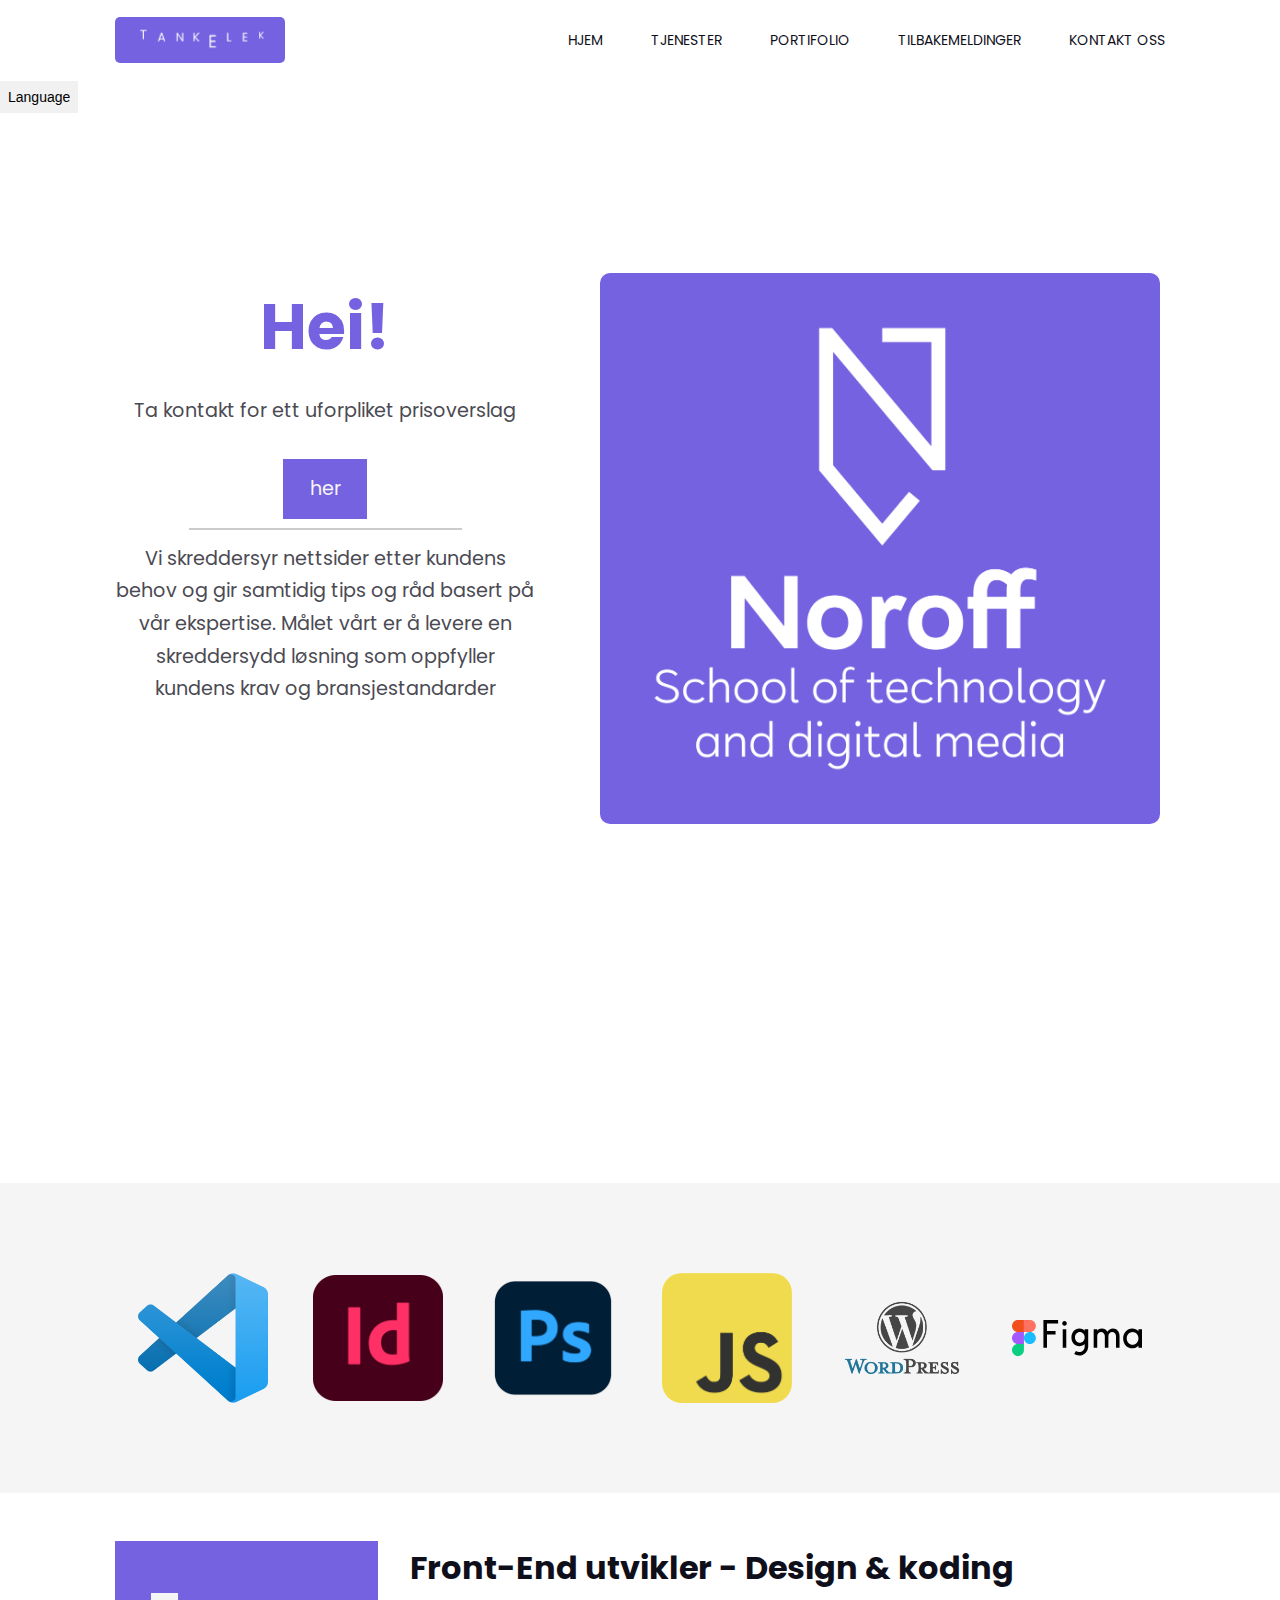
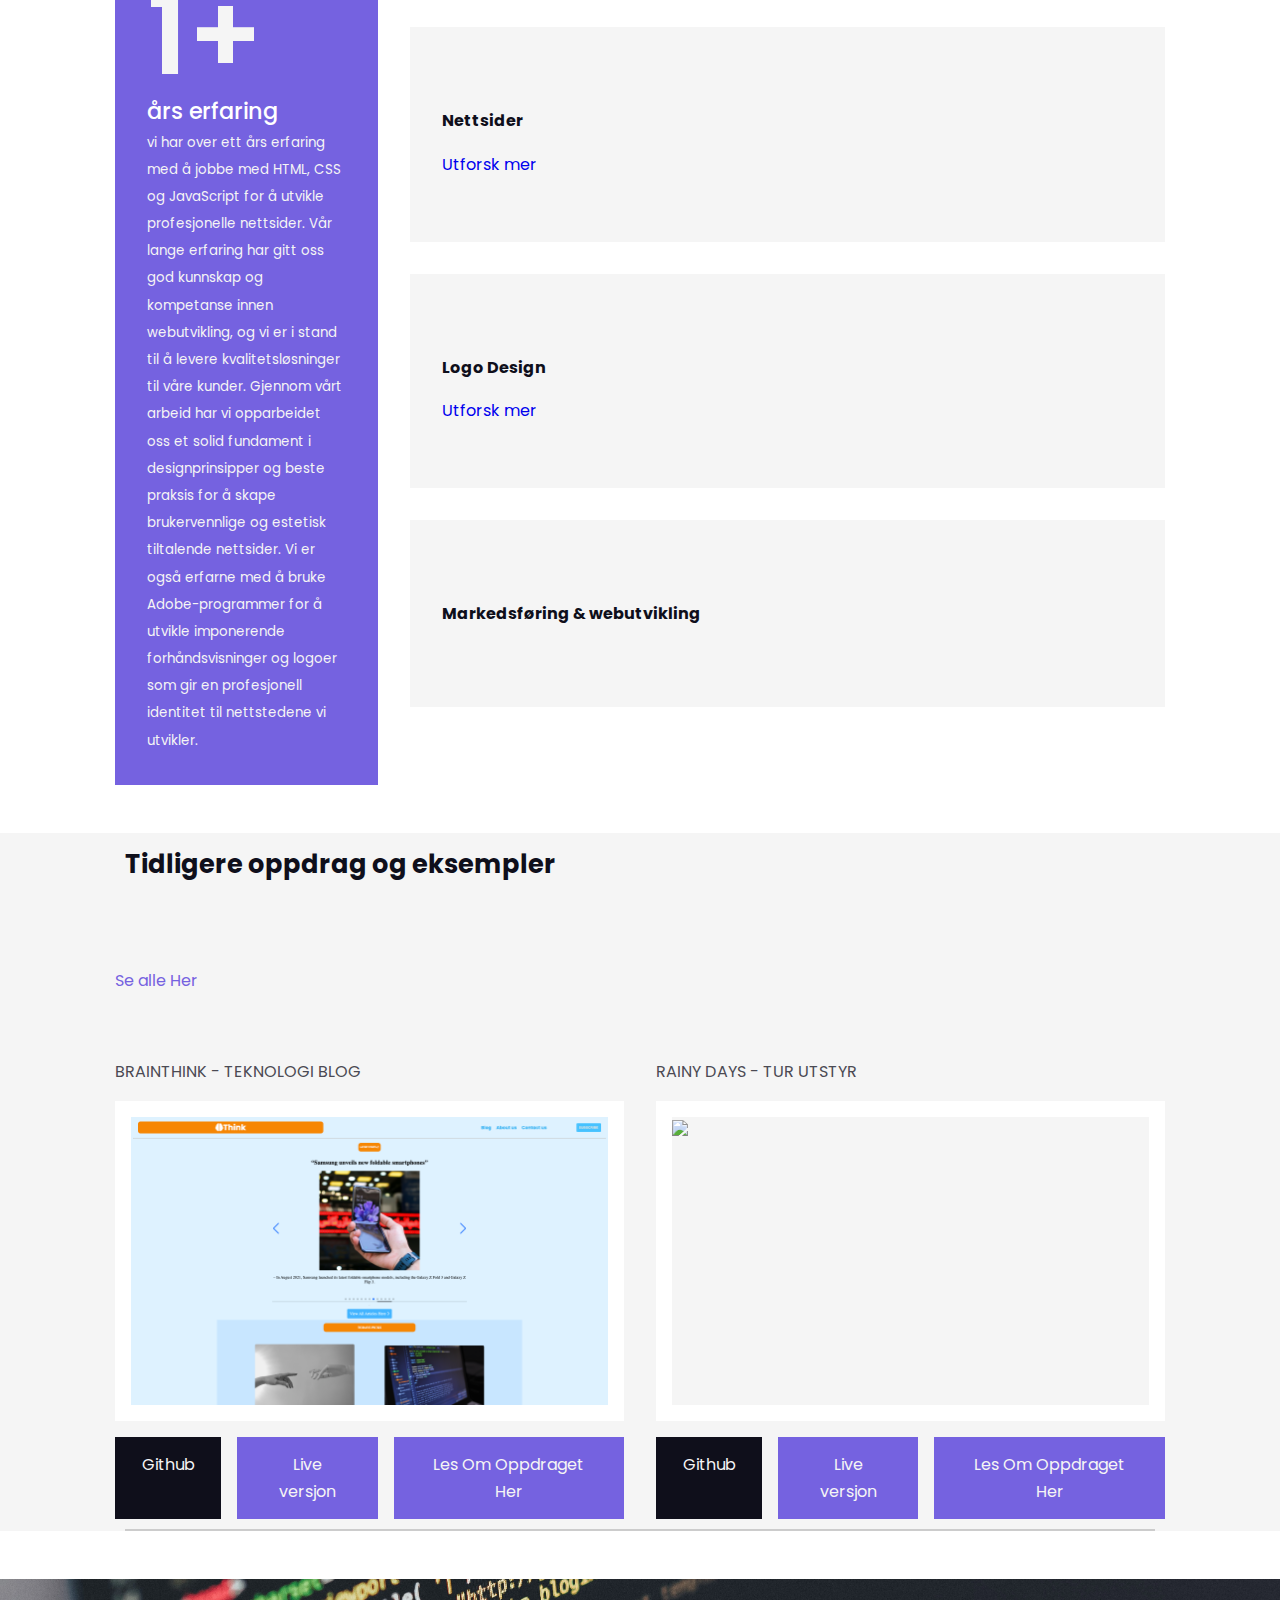
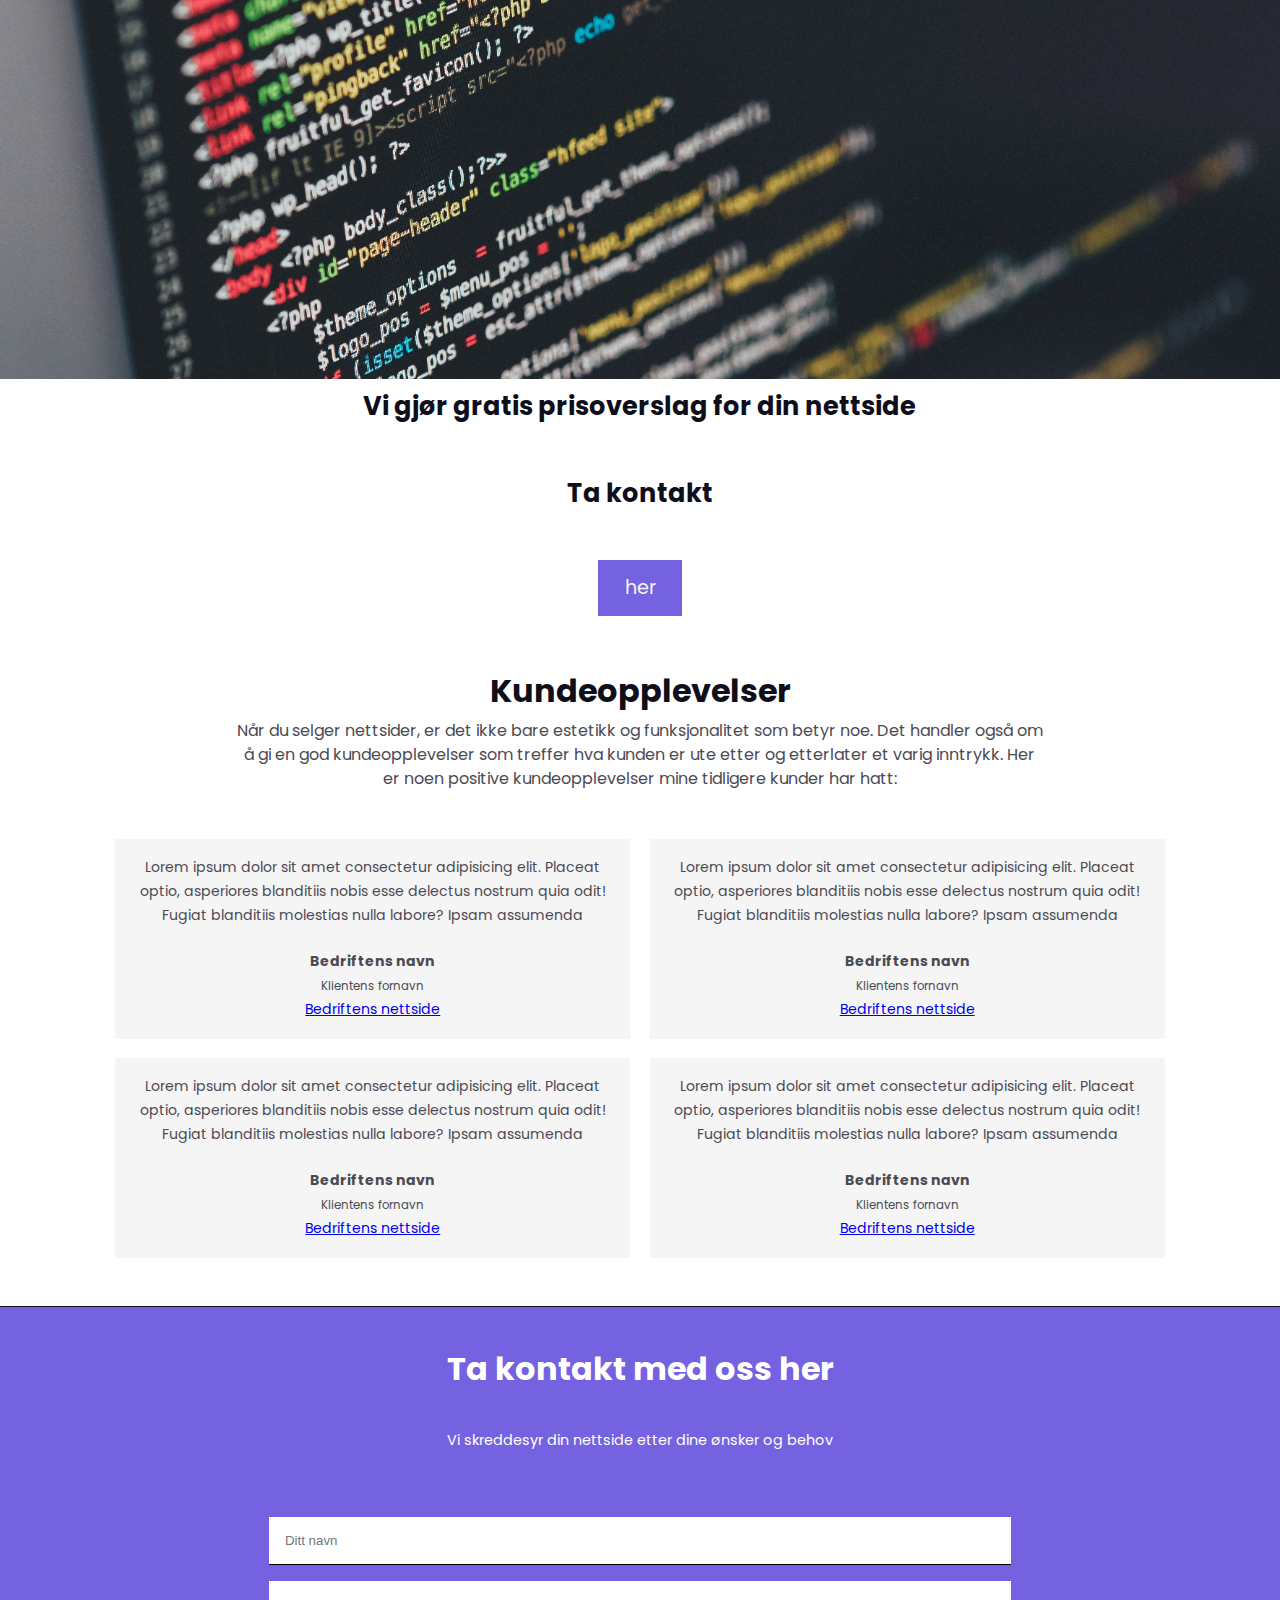
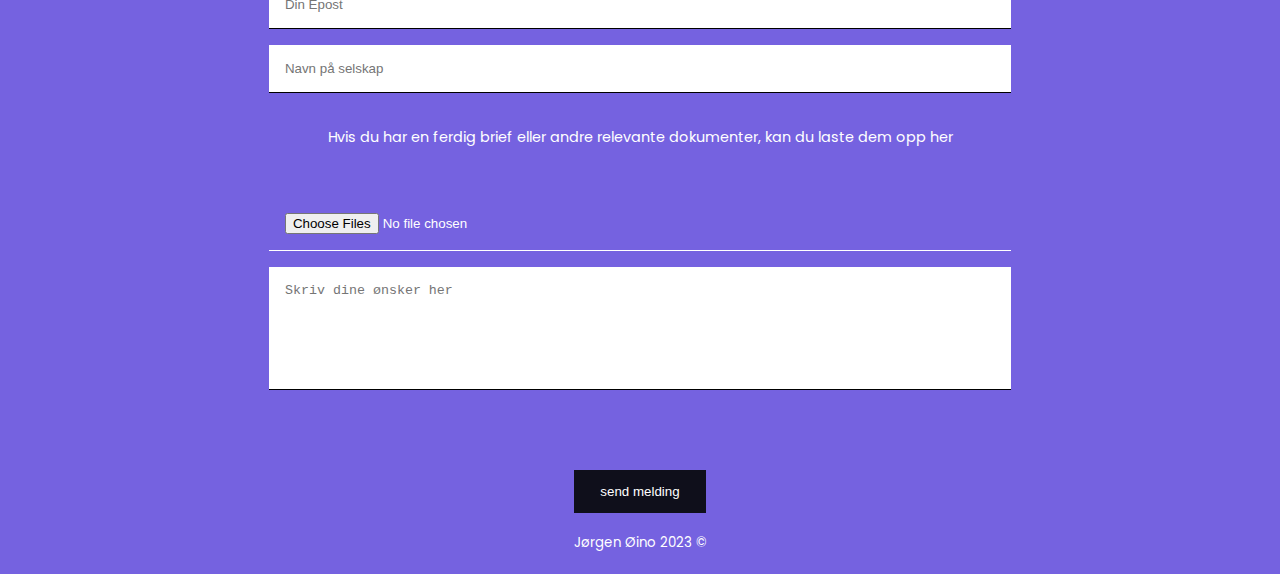
==== index.html @ ba083100 "init" ====
<!DOCTYPE html>
<html lang="no">
  <head>
    <meta charset="UTF-8" />
    <meta http-equiv="X-UA-Compatible" content="IE=edge" />
    <meta name="viewport" content="width=device-width, initial-scale=1.0" />
    <title>JO NorOff 2023- Portefølje</title>
    <link rel="stylesheet" href="src/css/style.css" />
    <link rel="shortcut icon" href="/img/computerdesign.svg" />
    <!--Icons CDN-->
    <link
      rel="stylesheet"
      href="https://unicons.iconscout.com/release/v2.1.6/css/unicons.css"
    />

    <!--FLAGS icon CDN-->
    <link
      rel="stylesheet"
      href="https://cdn.jsdelivr.net/gh/lipis/flag-icons@6.6.6/css/flag-icons.min.css"
    />

    <!--Google fonts-->
    <link rel="preconnect" href="https://fonts.googleapis.com" />
    <link rel="preconnect" href="https://fonts.gstatic.com" crossorigin />
    <link
      href="https://fonts.googleapis.com/css2?family=Poppins:ital,wght@0,400;0,700;0,900;1,300&display=swap"
      rel="stylesheet"
    />

    <link
      href="https://fonts.googleapis.com/css?family=Roboto"
      rel="stylesheet"
    />
  </head>
  <body>
    <nav>
      <div class="container nav_container">
        <a href="index.html" class="nav_logo">
          <img src="img/LOGO1.png" width="100px" alt="" />
        </a>

        <ul class="nav_menu">
          <li><a href="index.html">HJEM</a></li>
          <li><a href="#services">TJENESTER</a></li>
          <li><a href="#portifolio">PORTIFOLIO</a></li>
          <li><a href="#testimonials">TILBAKEMELDINGER</a></li>
          <li><a href="#contact">KONTAKT OSS</a></li>
        </ul>

        <button id="open-menu-btn"><i class="uil uil-bars"></i></button>
        <button id="close-menu-btn"><i class="uil uil-multiply"></i></button>
      </div>
    </nav>

    <div class="language">
      <div class="dropdown">
        <button class="dropbtn">Language</button>
        <div class="dropdown-content">
          <a href="index.html"
            >No
            <img src="/img/norwayflag.png" alt="" />
          </a>
          <a href="english.html"
            >Eng
            <img src="/img/englishflag.png" alt="" />
          </a>
        </div>
      </div>
    </div>
    <header>
      <div class="container header_container">
        <div class="header_left">
          <h3>Hei!</h3>
          <p>Ta kontakt for ett uforpliket prisoverslag</p>
          <a href="#contact" class="btn btn-primary btn-1g"
            >her <i class="uil uil-arrow-right"></i
          ></a>
          <hr />
          <p>
            Vi skreddersyr nettsider etter kundens behov og gir samtidig tips og
            råd basert på vår ekspertise. Målet vårt er å levere en skreddersydd
            løsning som oppfyller kundens krav og bransjestandarder
          </p>
        </div>

        <div class="header_right">
          <div class="header_image">
            <img src="img/headerimg1.png" alt="Homepage bakgrunn" />
          </div>

          <ul class="header_socials">
            <li>
              <a href="https://www.instagram.com/jorgenoino/" target="_blank"
                ><i class="uil uil-instagram"></i
              ></a>
            </li>
            <li>
              <a href="https://github.com/joroinnoroff/" target="_blank"
                ><i class="uil uil-github"></i
              ></a>
            </li>
            <li>
              <a href="https://adobe.com" target="_blank"
                ><i class="uil uil-adobe"></i
              ></a>
            </li>
          </ul>
        </div>
      </div>
    </header>
    <!--END OF NAVBAR - END OF HEADER-->
    <section id="companies">
      <div class="container companies_container">
        <span><img src="img/companies3.png" alt="" /></span>
        <span><img src="img/indesign.png" alt="" /></span>
        <span><img src="img/companies4.png" alt="" /></span>
        <span
          ><img class="companies_container-r" src="img/companies7.png" alt=""
        /></span>
        <span><img src="img/companies6.png" alt="" /></span>
        <span><img src="img/companies5.svg" alt="" /></span>
      </div>
    </section>

    <!--END OF COMPANIES -->

    <!--EDUCATION SECTION-->
    <section id="services">
      <div class="container services_container">
        <div class="services_left">
          <h1>1+</h1>
          <h4>års erfaring</h4>
          <small
            >vi har over ett års erfaring med å jobbe med HTML, CSS og
            JavaScript for å utvikle profesjonelle nettsider. Vår lange erfaring
            har gitt oss god kunnskap og kompetanse innen webutvikling, og vi er
            i stand til å levere kvalitetsløsninger til våre kunder. Gjennom
            vårt arbeid har vi opparbeidet oss et solid fundament i
            designprinsipper og beste praksis for å skape brukervennlige og
            estetisk tiltalende nettsider. Vi er også erfarne med å bruke
            Adobe-programmer for å utvikle imponerende forhåndsvisninger og
            logoer som gir en profesjonell identitet til nettstedene vi
            utvikler.</small
          >
        </div>

        <div class="services_right">
          <h2>Front-End utvikler - Design & koding</h2>

          <div class="services_cards">
            <div class="services_card">
              <span class="services_card-icon"
                ><i class="uil uil-layers-alt"></i
              ></span>
              <h5>Nettsider</h5>
              <a href="websites.html"
                >Utforsk mer <i class="uil uil-arrow-right"></i
              ></a>
            </div>

            <div class="services_card">
              <span class="services_card-icon"
                ><i class="uil uil-browser"></i
              ></span>
              <h5>Logo Design</h5>
              <a href="logodesign.html"
                >Utforsk mer <i class="uil uil-arrow-right"></i
              ></a>
            </div>

            <div class="services_card">
              <span class="services_card-icon"
                ><i class="uil uil-lightbulb"></i
              ></span>
              <h5>Markedsføring & webutvikling</h5>
            </div>
          </div>
        </div>
      </div>
    </section>
    <!--END OF SERVICES-->

    <section id="portifolio">
      <div class="container portifolio_container">
        <div class="portfolio_head">
          <h3>Tidligere oppdrag og eksempler</h3>
          <a href="websites.html"
            >Se alle Her <i class="uil uil-arrow-right"></i
          ></a>
        </div>

        <div class="portfolio_projects">
          <article class="portfolio_project">
            <div class="title">BrainThink - Teknologi Blog</div>
            <span class="portfolio_project-image"
              ><img src="/img/Portifolio3.png"
            /></span>
            <div class="portfolio_cta">
              <a
                href="https://github.com/joroinnoroff/jorgenblogsemesterproject"
                class="btn"
                target="_blank"
                >Github<i class="uil uil-github"></i
              ></a>
              <a
                href="https://jovial-boba-b2fa69.netlify.app/"
                class="btn btn-primary"
                target="_blank"
                >Live versjon<i class="uil uil-browser"></i
              ></a>
              <a href="brainthink.html" class="btn btn-primary"
                >Les Om Oppdraget Her<i class="uil uil-clipboard-notes"></i>
              </a>
            </div>
          </article>

          <article class="portfolio_project">
            <div class="title">Rainy Days - Tur utstyr</div>
            <span class="portfolio_project-image"
              ><img src="./img/rainydayshpstil.png"
            /></span>
            <div class="portfolio_cta">
              <a
                href="https://github.com/joroinnoroff/rainydaysapifetch"
                class="btn"
                target="_blank"
                >Github<i class="uil uil-github"></i
              ></a>
              <a
                href="https://heartfelt-tulumba-4848af.netlify.app/index.html"
                class="btn btn-primary"
                target="_blank"
                >Live versjon<i class="uil uil-browser"></i
              ></a>
              <a href="rainydays.html" class="btn btn-primary"
                >Les Om Oppdraget Her <i class="uil uil-clipboard-notes"></i
              ></a>
            </div>
          </article>
        </div>

        <hr />
      </div>
    </section>
    <!--END OF PORTIFOLIO-->

    <section id="testimonials">
      <div class="imgcon">
        <span><img src="img/code.jpg" height="400px" alt="" /></span>
      </div>
      <h3 class="lead">Vi gjør gratis prisoverslag for din nettside</h3>
      <h3 class="lead">Ta kontakt</h3>
      <a href="#contact " class="btn btn-primary btn-1g lead" id="her"
        >her <i class="uil uil-arrow-right"></i
      ></a>
      <h2>Kundeopplevelser</h2>
      <p class="lead">
        Når du selger nettsider, er det ikke bare estetikk og funksjonalitet som
        betyr noe. Det handler også om å gi en god kundeopplevelser som treffer
        hva kunden er ute etter og etterlater et varig inntrykk. Her er noen
        positive kundeopplevelser mine tidligere kunder har hatt:
      </p>
      <div class="container testimonials_container">
        <article class="testimonial">
          <p>
            Lorem ipsum dolor sit amet consectetur adipisicing elit. Placeat
            optio, asperiores blanditiis nobis esse delectus nostrum quia odit!
            Fugiat blanditiis molestias nulla labore? Ipsam assumenda
          </p>

          <div class="testimonial_client">
            <span class="avatar">
              <i class="uil uil-star"></i>
              <i class="uil uil-star"></i>
              <i class="uil uil-star"></i>
              <i class="uil uil-star"></i>
            </span>
            <div class="testimonial_work">
              <p><b>Bedriftens navn</b></p>
              <small>Klientens fornavn</small>
            </div>
            <a href="#">Bedriftens nettside</a>
          </div>
        </article>

        <article class="testimonial">
          <p>
            Lorem ipsum dolor sit amet consectetur adipisicing elit. Placeat
            optio, asperiores blanditiis nobis esse delectus nostrum quia odit!
            Fugiat blanditiis molestias nulla labore? Ipsam assumenda
          </p>

          <div class="testimonial_client">
            <span class="avatar">
              <i class="uil uil-star"></i>
              <i class="uil uil-star"></i>
              <i class="uil uil-star"></i>
              <i class="uil uil-star"></i>
            </span>
            <div class="testimonial_work">
              <p><b>Bedriftens navn</b></p>
              <small>Klientens fornavn</small>
            </div>
            <a href="#">Bedriftens nettside</a>
          </div>
        </article>

        <article class="testimonial">
          <p>
            Lorem ipsum dolor sit amet consectetur adipisicing elit. Placeat
            optio, asperiores blanditiis nobis esse delectus nostrum quia odit!
            Fugiat blanditiis molestias nulla labore? Ipsam assumenda
          </p>

          <div class="testimonial_client">
            <span class="avatar">
              <i class="uil uil-star"></i>
              <i class="uil uil-star"></i>
              <i class="uil uil-star"></i>
              <i class="uil uil-star"></i>
            </span>
            <div class="testimonial_work">
              <p><b>Bedriftens navn</b></p>
              <small>Klientens fornavn</small>
            </div>
            <a href="#">Bedriftens nettside</a>
          </div>
        </article>

        <article class="testimonial">
          <p>
            Lorem ipsum dolor sit amet consectetur adipisicing elit. Placeat
            optio, asperiores blanditiis nobis esse delectus nostrum quia odit!
            Fugiat blanditiis molestias nulla labore? Ipsam assumenda
          </p>

          <div class="testimonial_client">
            <span class="avatar">
              <i class="uil uil-star"></i>
              <i class="uil uil-star"></i>
              <i class="uil uil-star"></i>
              <i class="uil uil-star"></i>
            </span>
            <div class="testimonial_work">
              <p><b>Bedriftens navn</b></p>
              <small>Klientens fornavn</small>
            </div>
            <a href="#">Bedriftens nettside</a>
          </div>
        </article>
      </div>
    </section>
    <!--END OF REVIEWS-->

    <footer>
      <!--Contact section-->
      <section id="contact">
        <div class="container contact_container">
          <div class="container contact_left">
            <h2>Ta kontakt med oss her</h2>
            <p>Vi skreddesyr din nettside etter dine ønsker og behov</p>
            <ul class="contact_socials">
              <li>
                <a href="https://www.instagram.com/jorgenoino/" target="_blank"
                  ><i class="uil uil-instagram contact_socialsi"></i
                ></a>
              </li>
              <li>
                <a href="https://github.com/joroinnoroff/" target="_blank"
                  ><i class="uil uil-github contact_socialsi"></i
                ></a>
              </li>
              <li>
                <a href="https://adobe.com" target="_blank"
                  ><i class="uil uil-adobe contact_socialsi"></i
                ></a>
              </li>
            </ul>
          </div>
          <form id="js-form" action="" method="POST">
            <input
              type="text"
              name="name"
              placeholder="Ditt navn"
              required
              id="js-name"
            />
            <input
              type="mail"
              name="email"
              placeholder="Din Epost"
              required
              id="js-email"
            />

            <input
              type="text"
              name="company"
              placeholder="Navn på selskap"
              required
            />
            <p>
              Hvis du har en ferdig brief eller andre relevante dokumenter, kan
              du laste dem opp her
            </p>
            <input
              id="kontakt-Clientfiles--1438282865"
              multiple=""
              name="d419fdcd"
              type="file"
            />
            <textarea
              name="message"
              id=""
              cols="30"
              rows="6"
              placeholder="Skriv dine ønsker her"
              required
            ></textarea>
            <p id="js-success-message"></p>
            <button type="submit" class="btn send-btn">
              send melding<i class="uil uil-arrow-right"></i>
            </button>
          </form>
        </div>
      </section>

      <small> Jørgen Øino 2023 &copy; </small>
    </footer>

    <script>
      const nameInput = document.getElementById("js-name");
      const emailInput = document.getElementById("js-email");
      const form = document.getElementById("js-form");
      const successMessage = document.getElementById("js-success-message");
      const sendButton = document.querySelector(".send-btn");

      const nameRegex = /^[a-zA-Z]{2,}$/;
      const emailRegex = /^[^\s@]+@[^\s@]+\.[^\s@]+$/;

      form.addEventListener("submit", (event) => {
        event.preventDefault();

        const nameValue = nameInput.value.trim();
        const emailValue = emailInput.value.trim();

        if (!nameRegex.test(nameValue)) {
          nameInput.classList.add("invalid");
          successMessage.textContent = "Navnet må være minst to bokstaver.";
        } else {
          nameInput.classList.remove("invalid");
          successMessage.textContent =
            "Takk for at du kontakter oss! Vi svarer så raskt som mulig på oppgitt Epost.";
          form.reset();
          sendButton.classList.add("success");
        }

        if (!emailRegex.test(emailValue)) {
          emailInput.classList.add("invalid");
          successMessage.textContent = "Feil med Epost.";
        } else {
          emailInput.classList.remove("invalid");
        }

        successMessage.style.display = "block";

        if (nameRegex.test(nameValue) && emailRegex.test(emailValue)) {
          // Valid form, submit using AJAX
          const formData = new FormData(form);
          fetch(form.action, {
            method: form.method,
            body: formData,
          })
            .then((response) => {
              // Handle the response as needed
              console.log("Form submitted successfully");
            })
            .catch((error) => {
              // Handle any errors
              console.error("An error occurred during form submission", error);
            });
        }
      });
    </script>
    <script src="main.js"></script>
  </body>
</html>
---- src/css/style.css ----
/*TESTING CODE */
 .language {
  position: relative;
  display: inline-block;
  z-index: 3;
  margin-top: 81px;
}

.dropbtn {
  background-color: #f1f1f1;
  color: #000;
  padding: 8px;
  font-size: 14px;
  border: none;
  cursor: pointer;
}

.dropdown-content {
  display: none;
  position: absolute;
  min-width: 160px;
  z-index: 1;
}

.dropdown-content a {
  color: #000;
  padding: 12px 16px;
  text-decoration: none;
  display: block;
}
.dropdown-content a img{
  object-fit: contain;
  width: 50px;
  height: auto;
}

.dropdown-content a:hover {
  background-color: #ddd;
}

.dropdown:hover .dropdown-content {
  display: block;
}

.dropdown:hover .dropbtn {
  background-color: #ccc;
}



*{
  margin: 0%;
  padding: 0%;
  border: 0;
  outline: 0;
  text-decoration: none;
  list-style: none;
  box-sizing: border-box;
}

:root{
  --color-primary: #7562e0;
  --color-primary-variant: rgba(102, 0, 255, 0.2);
  --color-white: #fff;
  --color-light: #f5f5f5;
  --color-black: #0f0f1b;
  --color-dark: #4b4a53;
  --container-width-lg: 82%;
  --container-width-md: 90%;
  --container-width-sm: 92%;
}


.header_image{
  width: 560px;
  height: auto;
}
html{
  scroll-behavior: smooth;
}

body{
  font-family: 'Poppins', sans-serif;
  font-weight: 400;
  color: var(--color-dark);
  line-height: 1.7;
}

h1,
h2,
h3,
h4,
h5{
  color: var(--color-black);
  
}

h1{
  font-size: 4.4rem;
  line-height: 1.1;
}
h2{
  font-size: 2rem;
}
h3{
  font-size: 1.6rem;
}
h4{
  font-size: 1.4rem;
}
h5{
  font-size: 1rem;
}

.lead{
  width: 63%;
  line-height: 1.5;
  margin: 0 auto 3rem;
  text-align: center;
}

img{
  width: 100%;
  object-fit: cover;
}

.container {
  width: var(--container-width-lg);
  max-width: 1800px;
  margin:0 auto;
}

section{
  
  margin: 3rem 0;
}

.btn{
  background: var(--color-black);
  color: var(--color-light);
  display: inline-block;
  width: fit-content;
  padding: 0.8rem 1.6rem;
  border: 1px solid transparent;
  cursor: pointer;
  transition: 400ms;
  text-align: center;
}
.btn:hover{
  background-color: var(--color-light);
  color: var(--color-black);
  border: 1px solid var(--color-primary)
}


.btn-primary{
  background-color: var(--color-primary);
  color: var(--color-light);
}
.btn-primary:hover{
  border-color: var(--color-primary);
  background: var(--color-light);
  color: var(--color-primary);
}

.btn-1g{
  padding: 1.1 rem 2rem;
  font-size: 1.2rem;

}
#her{
  display: flex;
  text-align: center;
    align-items: center;
    justify-content: center;
}
/*Nav bar */
nav {
  width: 100%;
  height: 5rem;
  background-color: var(--color-white);
  display: grid;
  place-items: center;
  position: fixed;
  z-index: 2;
}
/* CHANGES NAV BAR STYLES ON SCROLL WITH JAVA */ 
.window-scroll{
  background-color: var(--color-black);
  box-shadow: 0 1.5rem 1.5rem rgba(36, 0, 64, 0.2);
}

.window-scroll a{
  color: var(--color-white);
}
.window-scroll .nav_logo h3{
  color: var(--color-white);
}
nav a{
  color: var(--color-black);
  font-size: 14px;
  transition: 400ms;
}
nav a:hover{
  color: var(--color-primary);
}
.nav_container{
  display: flex;
  justify-content: space-between;
  align-items: center;
}
/* Open and Close buttons for tablets and phones */ 
nav button{
  display: none;
}
.nav_menu{
  display: flex;
  align-items: center;
  gap: 3rem;
}

.nav_logo{
  background-color: var(--color-primary);
  border-radius: 5px;
  display: flex;
  width: 170px;
}
.nav_logo img{
  width: 175px;
}



/* NAV SECTION ^*/

/* ========== HEADER */ 

header{
  height: 110vh;
  position: relative;
  top: 10rem;
  display: grid;
  place-items: center;
  overflow: hidden;
  text-align: center;

}
.header_container{
  display: grid;
  grid-template-columns: 40% 60%;
  height: 100%;
  gap: 30px;
}
.header_container hr{
  border: 1px solid #ccc;
  margin: 9px;
  width: 65%;
}
.header_image img{
  background-color: var(--color-primary);
  padding: 50px;
  border-radius: 10px;
}
.header_left{
  display: flex;
  align-items: center;
  height: 100%;
  flex-direction: column;
}

.header_left h3{
  color: var(--color-primary);
  margin-bottom: 0.6rem;
  font-size: 4rem;
}

.header_left p{
  margin: .2rem 0 2rem;
  font-size: 1.2rem;
  text-align: center;
}
.header_right{
  position: relative;
  height: 100%;
  align-items: center;
  display: flex;
  /* justify-content: center; */
  flex-direction: column;
}
.header_socials{
  position: relative;
  display: flex;
  align-items: center;
  justify-content: center;
}
.header_socials i{
  font-size: 2rem;
}
.header_socials a{
  color: var(--color-primary);
  transition: 400ms;
}

.header_socials a:hover{
  color: var(--color-black);
}
.header_right-bg{
  width: 70rem;
  height: 70rem;
  border-radius: 50%;
  position: absolute;
  right: -30rem;
  bottom: -30rem;
}
/** COMPANIES **/
.companies_container{
  
  width: 90%;
}

.companies_container span{
  height: 10rem;
  display: grid;
  place-items: center;
  grid-template-columns: 1fr;
}


#companies{
   padding: 75px;
  margin-top: 5rem;
  background-color: var(--color-light);
}
.companies_container-r{
  border-radius: 20px;
}
 
.companies_container{
  display: grid;
  grid-template-columns: repeat(6, 1fr);
  gap: 2rem;
  align-items: center;
}
.companies_container span{
  padding: .4rem;
}

/* ========== Services */ 


.services_container{
  display: grid;
  grid-template-columns: 25% auto;
  gap: 2rem;
  
}

.services_left{
  background-color: var(--color-primary);
  padding: 2rem;
  color: var(--color-light);
}
.services_left h1{
  font-size: 7rem;
  font-weight: 600;
  color: var(--color-light);
}
.services_left h4{
  line-height: 1.4;
  font-weight: 500;
  color: var(--color-white);
}

.services_right h2{
  margin-bottom: 2rem;
}
.services_cards{
  display: grid;
  grid-template-columns: repeat(3,1fr);
  gap: 2rem;
}

.services_card{
  background: var(--color-light);
  padding: 4rem 2rem;
  transition: 400ms;

}

.services_card:hover{
  background-color: var(--color-primary);
  color: var(--color-white);
}

.services_card:hover *{
  color: var(--color-white);
  transition: 400ms;
}

.services_card-icons{
  font-size: 2rem;
}
.services_card h5{
  margin: 1rem 0;
}


/* ========== PORTFOLIO SECTION */ 

#portifolio{
  background: var(--color-light);

}
.title{
  text-transform: uppercase;
}
.portfolio_head{
  display: flex;
  justify-content: space-between;
  gap: 3rem;
}

.portfolio_head h3{
  width: 25%;
}

.portfolio_head-right{
  width: 49%;
}

.portfolio_head a{
  margin-top: 1.4rem;
  display: inline-block;
  color: var(--color-primary);
  transition: 400ms;
}
.portfolio_head a:hover{
  margin-left: 1rem;
}

.portfolio_projects{
  margin-top: 4rem;
  display: grid;
  grid-template-columns: 1fr 1fr;
  gap: 2rem;
}
.portfolio_project{
  display: flex;
  flex-direction: column;
  align-items: space-between;
  gap: 1rem;
}
.portfolio_project-image{
  height: 20rem;
  display: block;
  border: 1rem solid var(--color-white);
  overflow: hidden;
  box-shadow: 0 0 1.6rem var
  (var(--color-primary-variant));
  transition: all 600ms ease;
}


.portfolio_project-image:hover{
  box-shadow: none;
}

.portfolio_project-image img{
  transform: 0;
  transition: 12s;
}

.portfolio_cta{
  display: flex;
  gap: 1rem;
}
.portfolio_project-image:hover img{
  transform: translateY(calc(-100% + 18rem));
}
hr{
  border: 1px solid #ccc;
  margin: 10px;
}




 




/* ========== TESTIMONIALS SECTION */ 

#testimonials h2{
  text-align: center;
}

.testimonials_container{
  display: grid;
  grid-template-columns: 1fr 1fr ;
  gap: 1.2rem;
  text-align: center;
}

.testimonial{
  display: flex;
  flex-direction: column;
  gap: 1.4rem;
  background-color: var(--color-light);
  padding: 3rem;
  font-size: 0.88rem;
  border: 1px solid transparent;
  transition: 400ms;
}
.testimonial:hover{
  background: transparent;
  border-color: var(--color-primary);
  
  color: var(--color-primary);
  box-shadow: 0 3rem 2rem var(--color-primary-variant);
  z-index: 1;
}
.testimonial_client a{
  text-decoration: underline;
}

/* ========== CONTACT SECTION */ 

#contact{
background-color: var(--color-primary);
color: var(--color-white);
margin: 0;
}

.contact_container{
  display: grid;
  grid-template-columns: 1fr 1fr;
  gap: 8rem;
  font-size: 0.9rem;
}

.contact_container h2{
  color: var(--color-white);
  padding: 1rem;

}
.contact_container p{
  margin: 1rem 0 2rem;
  
}
.contact_socials{
  display: flex;
  gap: 1rem;
}
.contact_socialsi{
  color: var(--color-white);
  font-size: 1.3rem;
  transition: 400ms;
}
.contact_socialsi:hover{
  color: var(--color-black);
}


input.valid,
textarea.valid {
  border-color: green;
}

#js-success-message {
  color: rgb(255, 255, 255);
  font-weight: bold;
}


form{
  display: flex;
  flex-direction: column;
  gap: 1rem;
  margin-top: 2rem;
  align-items: center;
  margin: 0 30px;
}
form input, textarea{
  padding: 1rem;
  width: 75%;
  border-bottom: 1px solid;
  resize: none;
}
.send-btn{
  margin-bottom: 15px;
  transition: background-color 0.3s ease;
  color: rgb(255, 255, 255);
}


.send-btn.success {
  background-color: #4caf50;
  color: #000;
}


footer {
  text-align: center;
  background: var(--color-primary);
  padding: 1.2rem 0;
  color: var(--color-white);
  border-top: 1px solid var(--color-black);
  }

/** MEDIA QUERYS TABLETS */ 



@media screen and (max-width: 1200px){
  nav a{
    font-size: 11px;
  }
}
@media screen and (max-width: 1024px) {
  h1{
    font-size: 3.6rem;
  }
  h2{
    font-size: 1.6rem;
  }
  .container{
    width: var(--container-width-md);
  }

  .lead{
    margin-top: 0.6rem;

  }
  /*======= NAVBAR ======== */ 
  nav{
    background: var(--color-black);

  }
  .nav_container{
    position: relative;
    width: 100vw;
    
  }

  .nav_logo {
    color: var(--color-white);
    margin-left: 0.5rem;
  }
  .nav_menu{
    position: fixed;
    top: 5rem;
    right: 0;
    height: fit-content;
    width: 18rem;
    flex-direction: column;
    gap: 0;
    z-index: 3;
    display: none;
  }

  .nav_menu li{
    width: 100%;
    height: 5.4rem;
    
    animation: flipNavItem 1s ease forwards;
  }


@keyframes flipNavItem {
  from{
    transform: rotateX(90deg);
  }
  to{
    transform: rotateX(0deg);
  }
}

  .nav_menu li a{
    background-color: var(--color-primary);
    box-shadow: -2rem 2rem 2rem rgba(0, 0, 0, 0.2);
    color: var(--color-white);
    width: 100%;
    height: 100%;
    display: flex;
    align-items: center;
    justify-content: center;
    border: 0.5px solid;
  }
 

  .nav_menu li a:hover{
    background-color: var(--color-light);
    color: var(--color-black);
  }

  nav button{
    display: inline-block;
    margin-right: 1.4rem;
    color: var(--color-white);
    background: transparent;
    cursor: pointer;
    font-size: 2.4rem;
  }

  nav button#close-menu-btn{
    display: none;
  }

/* HEADER ***********/





header{
  height: 100%;
  

}
.header_container{
 
  height: 100%;
}

.header_left{
  margin-bottom: 6rem;
}
.header_right{
  align-self: flex-end;
  height: 100%;
  margin-bottom: 30px;
  
}

.header_image{
  
  width: 100%;
}

.header_socials{
  bottom: 4rem;
}


.header_socials a{
  color: var(--color-light)
}
#companies{
  padding: 0;
  margin-top: 10rem;
}

.companies_container{
  gap: 0;
  width: 40%;
}
.companies_container span{
  padding: .5rem;
}

/** SERVICES **/ 

.services_container{
  grid-template-columns: 1fr;
}
.services_left{
  display: none;
}
.services_cards{
  gap: 1rem;
}

/** PORTFOLIO **/ 


.portfolio_head h3{
  width: 40%;
}

.portfolio_head-right{
  width: auto;
}
.portfolio_projects{
  grid-template-columns: 1fr;
}
/** REVIEWS **/

.testimonials_container{
  grid-template-columns: 1fr;

  gap: 1rem;
  
}
/** CONTACT **/ 

.contact_container{
  gap: 2rem;
}

.contact_socialsi{
  font-size: 1.7rem;
}
}

/* ====== MEDIA QUERYS PHONE */ 

@media screen and (max-width: 600px) {
  .container{
    width: var(--container-width-sm);

  }
  .section{
    padding: 4rem 0;
    margin: 4rem 0;
  }

  h1{
    font-size: 2.8rem;

  }
  h2{
    font-size: 1.4rem;
  }
  h3{
    font-size: 1.2rem;
  }

  .btn-1g{
    font-size: 1rem;
  }


  .lead{
    width: var(--container-width-sm);
  }

  /****** NAV BAR */ 

  nav button{
    margin: 0%;
    font-size: 1.9rem;
  }



/*** HEADER **/ 

header{
  height: 120vh;
  padding: 0;
  top: 3rem;
  overflow: initial;
 
}

.header_container{
  grid-template-columns: 1fr;
  margin-top: 6.4rem;
  gap: 0;
}

.header_left{
  text-align: center;

}

.header_left p{
  margin: 0.5rem 0 1.2rem;
}

.header_image{
  position: relative;
  top: -6rem;
}

.header_right-bg{
  bottom: 36%;
}

.header_socials{
  position: absolute;
  z-index: 1;
  bottom: 7rem;
  align-items: center;
  
  margin-bottom: 2rem;

  align-content: center;
  align-items: center;
  justify-content: center;
  position: relative;
}

.portfolio_cta a{
  padding: 3px;
}
}

.header_socials a{
  color: var(--color-black);
}





/** Services  **/

.services_cards{
  grid-template-columns: 1fr;
}

/** PORTFOLIO **/



.portfolio_head{
  flex-direction: column;
  gap: 1fr;

}
.portfolio_head h3, .portfolio_head-right{
  width: var(--container-width-sm);
  padding: 10px;
}
.portfolio_project{
  grid-template-columns: 1fr;
}

/** REVIEWS  **/

.testimonial{
  padding: 1rem;

}

/** CONTACT US **/
.contact_container{
grid-template-columns: 1fr;
gap: 2rem;
text-align: center;
}

.contact_socialsi, .contact_socials{
  justify-content: center;
}

img{
  width: 100%;
  object-fit: cover;
}



/*video*/

.back-video{
  position: fixed;
  right: 0%;
  bottom: 0%;
  z-index: -1;
}

@media (min-aspect-ratio:16/9){
  .back-video{
    width: 100%;
    height: auto;
  }
}

@media (max-aspect-ratio:16/9){
  .back-video{
    width: auto;
    height: 100%;
  }
}
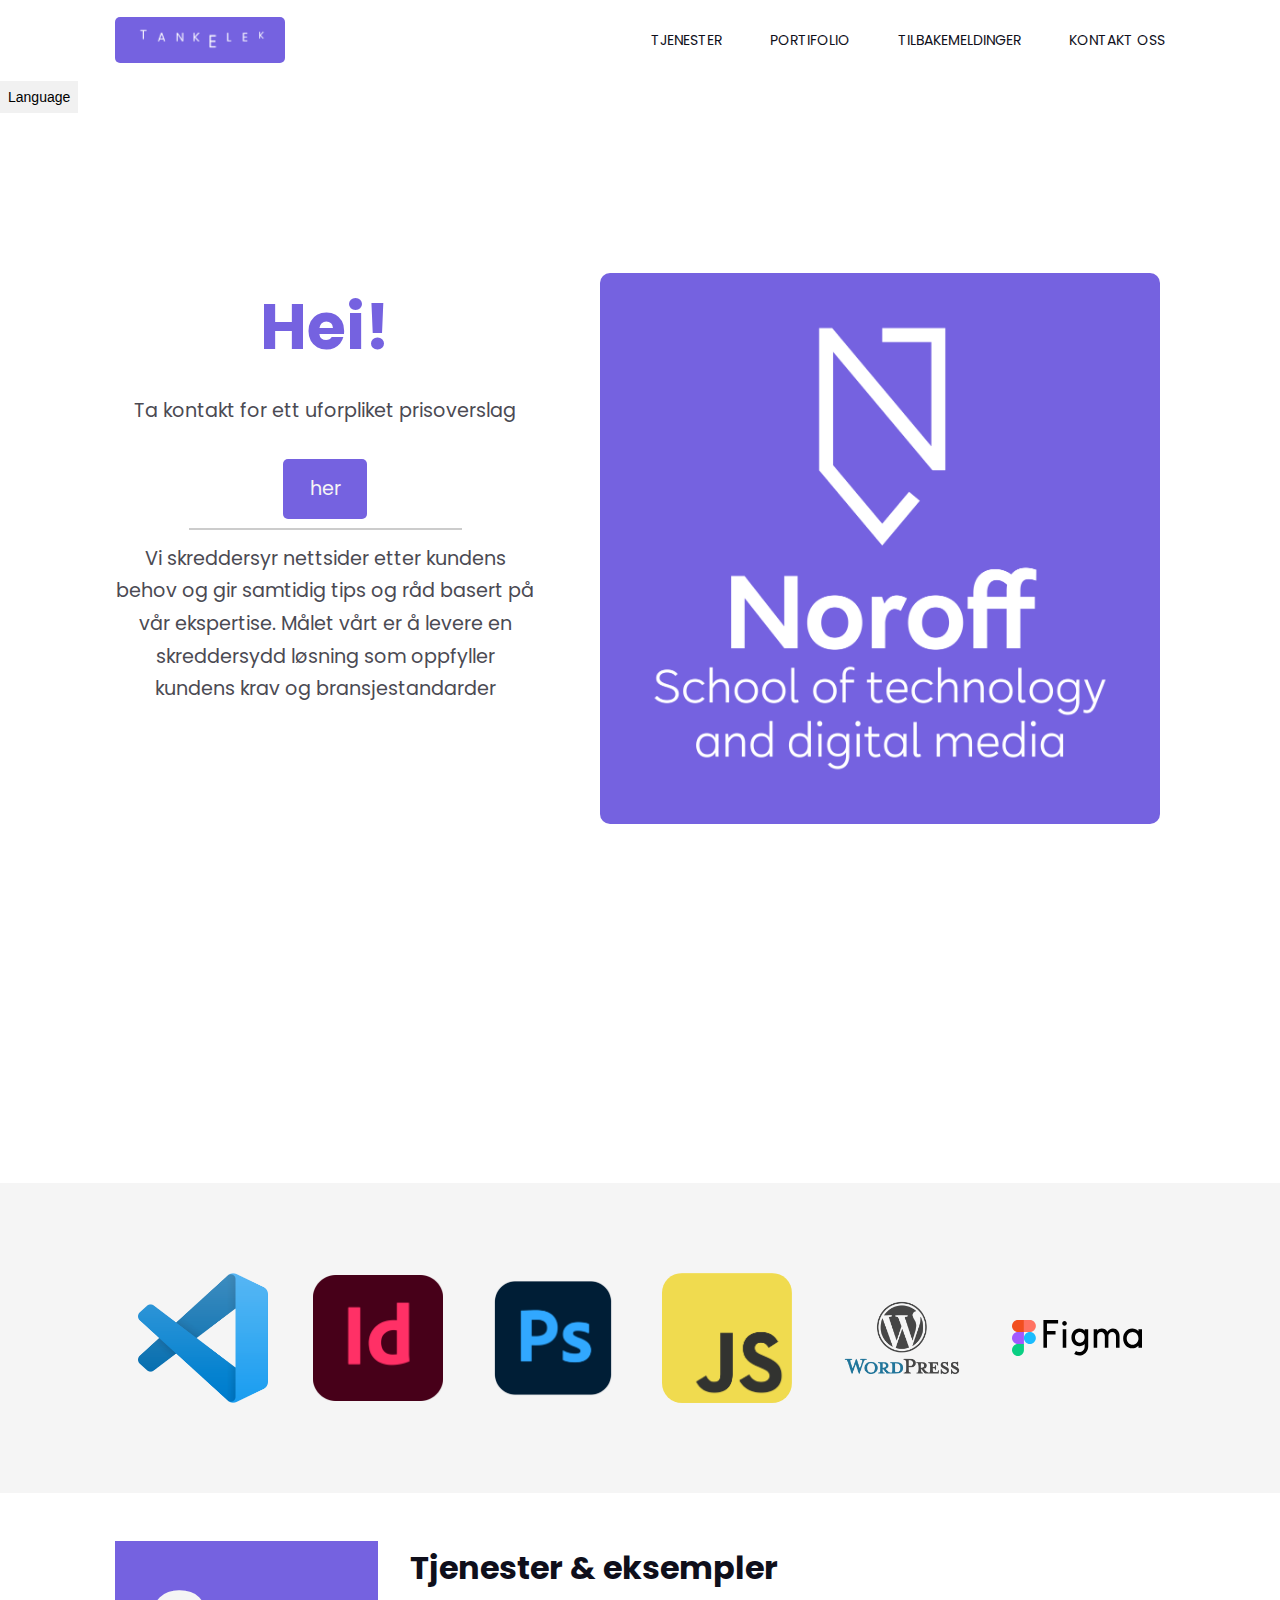
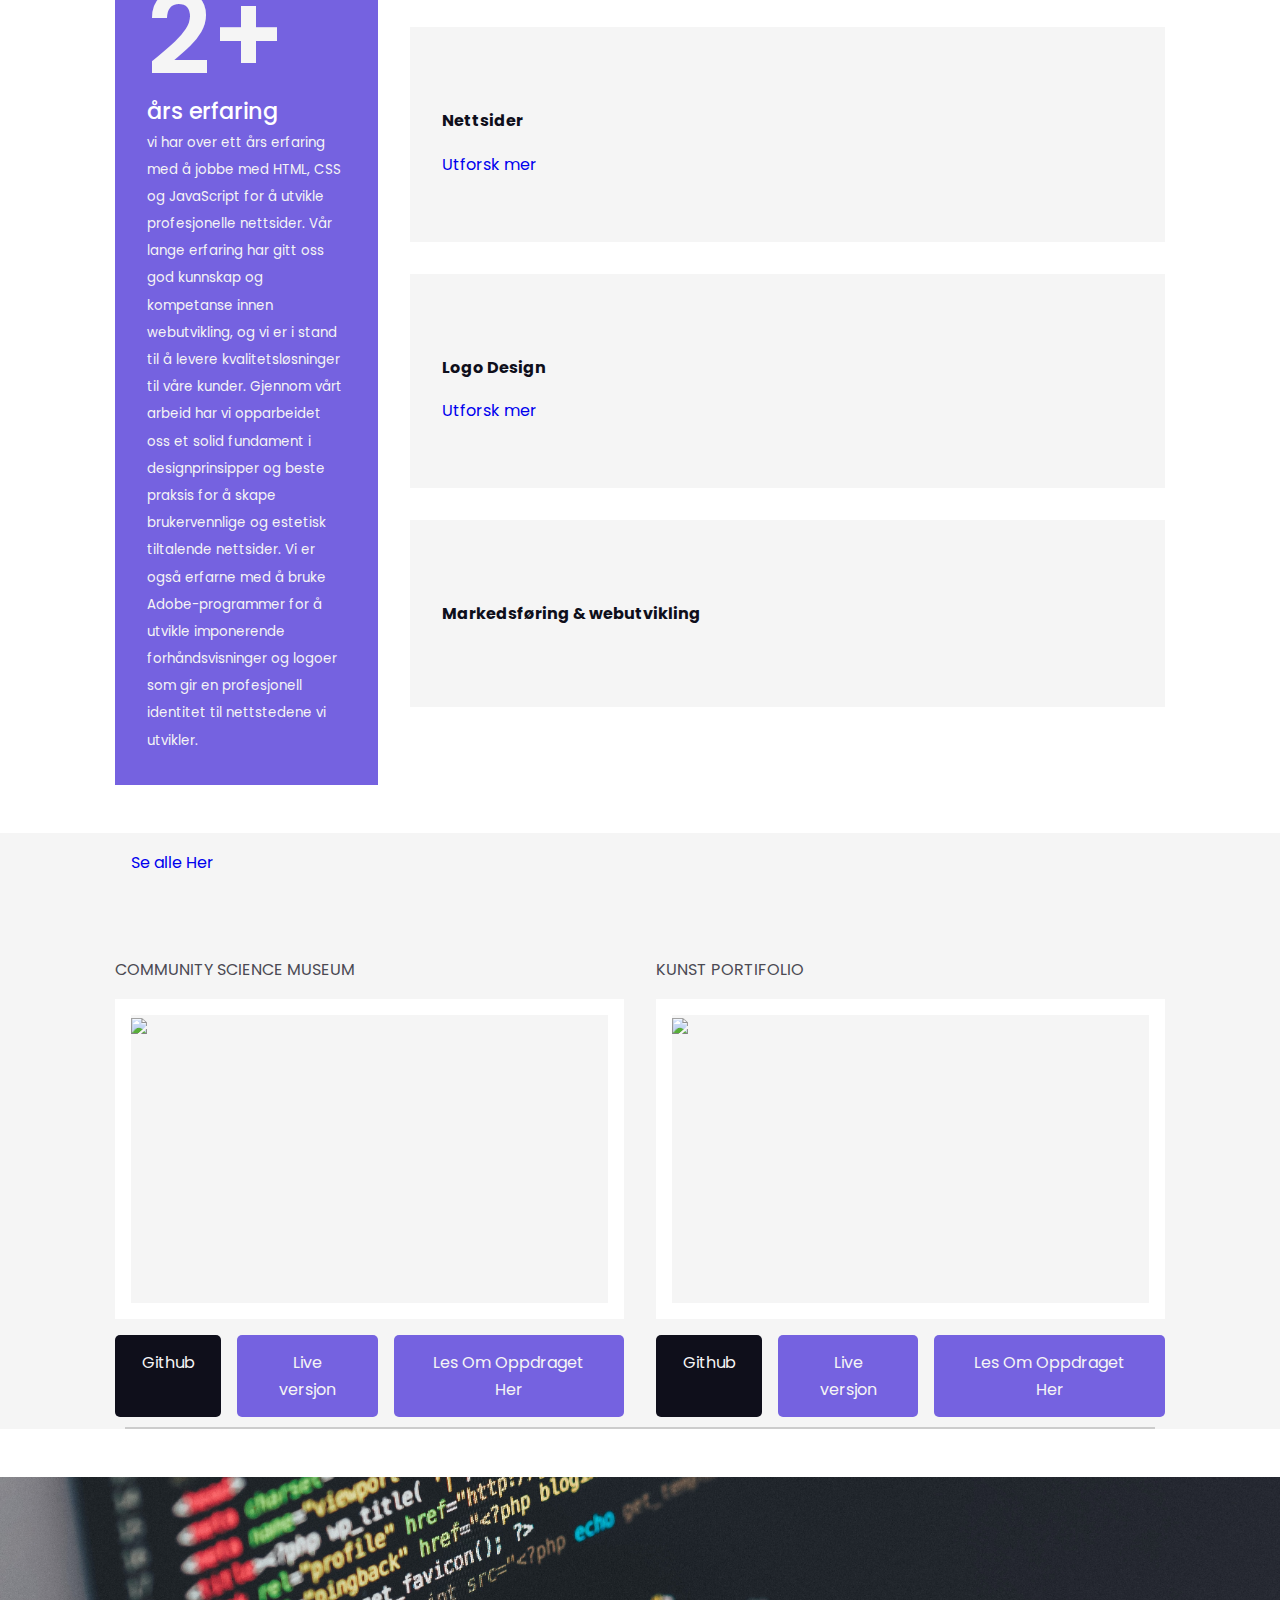
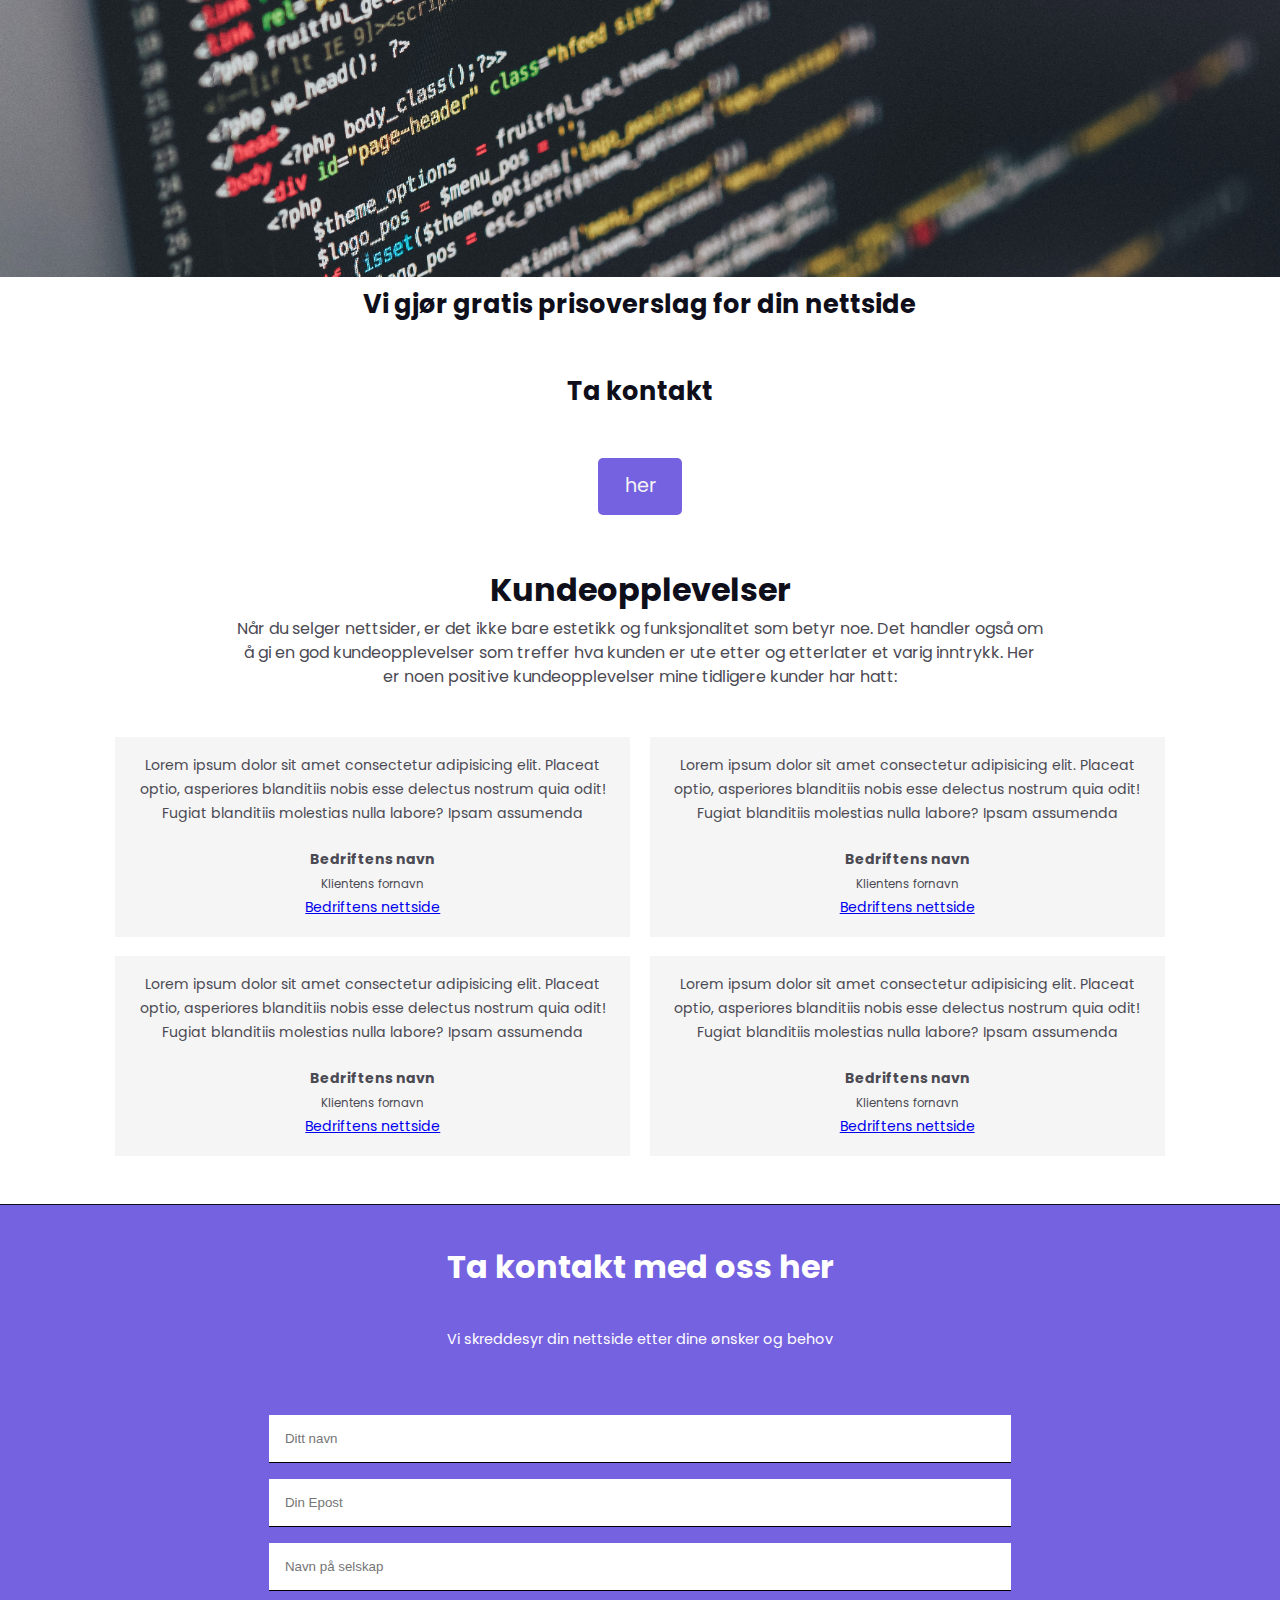
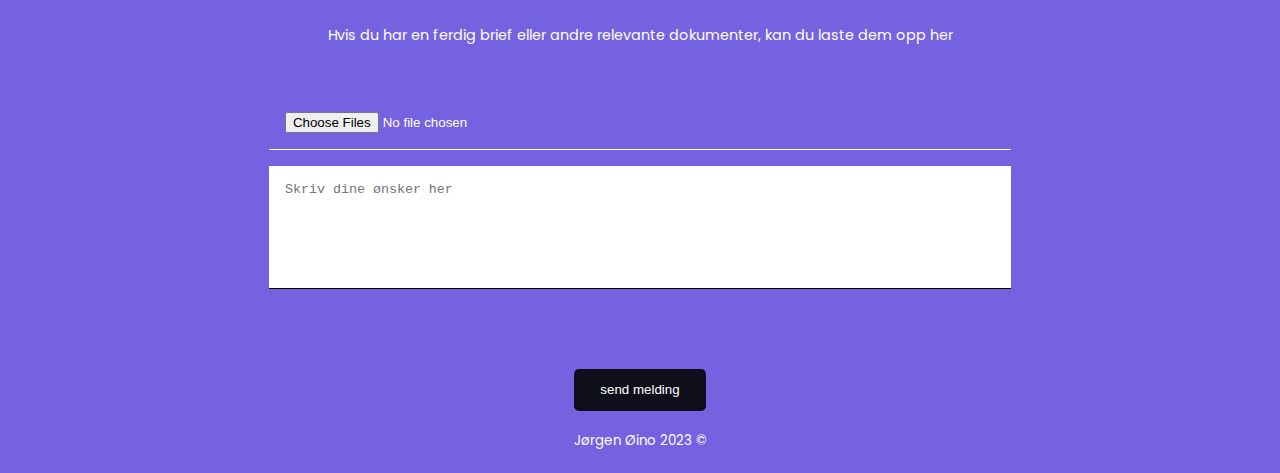
==== commit 09cd1966: "changes" ====
--- a/index.html
+++ b/index.html
@@ -40,7 +40,6 @@
         </a>
 
         <ul class="nav_menu">
-          <li><a href="index.html">HJEM</a></li>
           <li><a href="#services">TJENESTER</a></li>
           <li><a href="#portifolio">PORTIFOLIO</a></li>
           <li><a href="#testimonials">TILBAKEMELDINGER</a></li>
@@ -128,7 +127,7 @@
     <section id="services">
       <div class="container services_container">
         <div class="services_left">
-          <h1>1+</h1>
+          <h1>2+</h1>
           <h4>års erfaring</h4>
           <small
             >vi har over ett års erfaring med å jobbe med HTML, CSS og
@@ -145,7 +144,7 @@
         </div>
 
         <div class="services_right">
-          <h2>Front-End utvikler - Design & koding</h2>
+          <h2>Tjenester & eksempler</h2>
 
           <div class="services_cards">
             <div class="services_card">
@@ -182,8 +181,7 @@
 
     <section id="portifolio">
       <div class="container portifolio_container">
-        <div class="portfolio_head">
-          <h3>Tidligere oppdrag og eksempler</h3>
+        <div class="mt-5">
           <a href="websites.html"
             >Se alle Her <i class="uil uil-arrow-right"></i
           ></a>
@@ -191,48 +189,48 @@
 
         <div class="portfolio_projects">
           <article class="portfolio_project">
-            <div class="title">BrainThink - Teknologi Blog</div>
+            <div class="title">Community Science Museum</div>
             <span class="portfolio_project-image"
-              ><img src="/img/Portifolio3.png"
+              ><img src="/img/communitysciencereacthp.png"
             /></span>
             <div class="portfolio_cta">
               <a
-                href="https://github.com/joroinnoroff/jorgenblogsemesterproject"
+                href="https://github.com/joroinnoroff/ReactCommunityScience"
                 class="btn"
                 target="_blank"
                 >Github<i class="uil uil-github"></i
               ></a>
               <a
-                href="https://jovial-boba-b2fa69.netlify.app/"
+                href="https://react-community-science-3az4uj906-joroinnoroff.vercel.app/"
                 class="btn btn-primary"
                 target="_blank"
                 >Live versjon<i class="uil uil-browser"></i
               ></a>
-              <a href="brainthink.html" class="btn btn-primary"
+              <a href="/communityreact.html" class="btn btn-primary"
                 >Les Om Oppdraget Her<i class="uil uil-clipboard-notes"></i>
               </a>
             </div>
           </article>
 
           <article class="portfolio_project">
-            <div class="title">Rainy Days - Tur utstyr</div>
+            <div class="title">Kunst Portifolio</div>
             <span class="portfolio_project-image"
-              ><img src="./img/rainydayshpstil.png"
+              ><img src="./img/artphp.png"
             /></span>
             <div class="portfolio_cta">
               <a
-                href="https://github.com/joroinnoroff/rainydaysapifetch"
+                href="https://github.com/joroinnoroff/Ecommerce-store-front"
                 class="btn"
                 target="_blank"
                 >Github<i class="uil uil-github"></i
               ></a>
               <a
-                href="https://heartfelt-tulumba-4848af.netlify.app/index.html"
+                href="https://ecommerce-store-front-chi.vercel.app/"
                 class="btn btn-primary"
                 target="_blank"
                 >Live versjon<i class="uil uil-browser"></i
               ></a>
-              <a href="rainydays.html" class="btn btn-primary"
+              <a href="Artportifolio.html" class="btn btn-primary"
                 >Les Om Oppdraget Her <i class="uil uil-clipboard-notes"></i
               ></a>
             </div>
--- a/src/css/style.css
+++ b/src/css/style.css
@@ -145,6 +145,7 @@
   cursor: pointer;
   transition: 400ms;
   text-align: center;
+  border-radius: 5px;
 }
 .btn:hover{
   background-color: var(--color-light);
@@ -426,6 +427,10 @@
 
 .portfolio_head-right{
   width: 49%;
+}
+
+.mt-5 {
+  padding: 1rem;
 }
 
 .portfolio_head a{
@@ -686,7 +691,7 @@
     display: flex;
     align-items: center;
     justify-content: center;
-    border: 0.5px solid;
+     
   }
  
 
